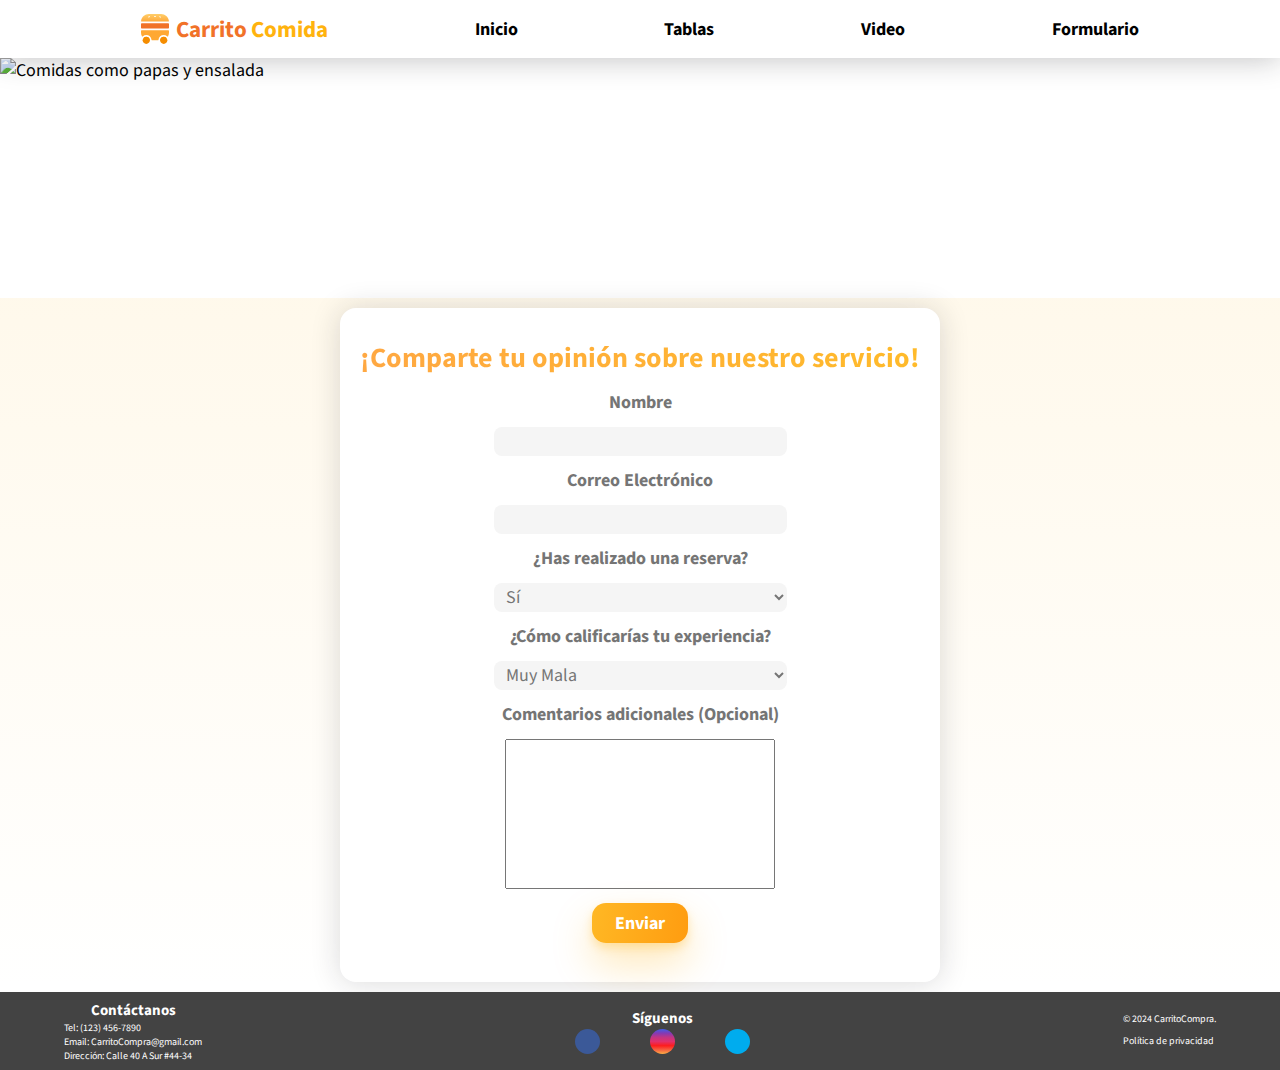
==== formulario.html @ 59a5022c "Add files via upload" ====
<!DOCTYPE html>
<html lang="en">

<head>
    <meta charset="UTF-8" />
    <meta name="viewport" content="width=device-width, initial-scale=1.0" />
    <title>Car.Comida 👨‍🍳</title>
    <link rel="stylesheet" href="style.css" />
    <link rel="shortcut icon" href="./imagenes/iconChef.svg" type="image/x-icon" />
    <link rel="preconnect" href="https://fonts.googleapis.com" />
    <link rel="preconnect" href="https://fonts.gstatic.com" crossorigin />
    <link href="https://fonts.googleapis.com/css2?family=Source+Sans+3:wght@200;300;400;500;600;700;800;900&display=swap" rel="stylesheet" />
    <link rel="stylesheet" href="styleFormulario.css">
</head>

<body>
    <header class="header">
        <nav class="nav">
            <ul class="nav__list">
                <li class="nav__item nav_item--logo">
                    <a href="index.html" class="nav__link link">
                        <img src="/Imagenes/iconChef.svg" alt="Logo" class="nav__image" />
                        <p class="nav__text nav__text--logo">
                            <span class="nav__span-carrito">Carrito</span>
                            <span class="nav__span-comida">Comida</span>
                        </p>
                    </a>
                </li>
                <li class="nav__item">
                    <a href="index.html" class="nav__link link">Inicio</a>
                </li>
                <li class="nav__item">
                    <a href="tabla.html" class="nav__link link">Tablas</a>
                </li>
                <li class="nav__item">
                    <a href="video.html" class="nav__link link">Video</a>
                </li>
                <li class="nav__item">
                    <a href="#" class="nav__link link">Formulario</a>
                </li>
            </ul>
        </nav>
        <section class="header-section">
            <figure class="header-section__figure">
                <div class="image-container">
                    <img class="image-container__image" src="/Imagenes/comidas.png" alt="Comidas como papas y ensalada">
                    <h2 class="image-container__h2">¡Deliciosas opciones para ti! <br> Tu antojo, nuestra pasión.</h2>
                </div>               
            </figure>
        </section>
    </header>
    <main class="main">
       
        <form class="form"">
            <h2 class="form__title">¡Comparte tu opinión sobre nuestro servicio!</h2>
        <div class="form__container">
            
            <label class="form__label" for="nombre">Nombre</label>
            <input class="form__input" type="text" id="nombre" name="nombre" autocomplete="off" required>
 
            
            <label class="form__label" for="email">Correo Electrónico</label>
            <input class="form__input" type="email" id="email" name="email" autocomplete="off" required>
        
            <label class="form__label" for="reserva">¿Has realizado una reserva?</label>
            <select class="form__select" id="reserva" name="reserva">
                <option class="form__option" value="si">Sí</option>
                <option class="form__option" value="no">No</option>
            </select>
        
            <label class="form__label" for="experiencia">¿Cómo calificarías tu experiencia?</label>
            <select class="form__select" id="experiencia" name="experiencia" required>
                <option class="form__option" value="1">Muy Mala</option>
                <option class="form__option" value="2">Mala</option>
                <option class="form__option" value="3">Regular</option>
                <option class="form__option" value="4">Buena</option>
                <option class="form__option" value="5">Excelente</option>
            </select>
        
            <label class="form__label" for="comentarios">Comentarios adicionales (Opcional)</label>
            <textarea class="form__textarea" id="comentarios" name="comentarios" rows="4" cols="50"></textarea>
        
            <button class="form__button" type="submit">Enviar</button>
        </div>
        </form>
        
    </main>
    <footer class="footer">
        <div class="footer__content">
            <section class="footer__section footer__section--contact">
                <h2 class="footer__title">Contáctanos</h2>
                <ul class="footer__list list">
                    <li class="footer__item">Tel: (123) 456-7890</li>
                    <li class="footer__item">Email: CarritoCompra@gmail.com</li>
                    <li class="footer__item">Dirección: Calle 40 A Sur #44-34</li>
                </ul>
            </section>
    
            <section class="footer__section footer__section--social">
                <h2 class="footer__title">Síguenos</h2>
                <ul class="footer__list footer__list--flex list">
                    <li class="footer__item">
                        <a href="#"  class="link facebook"><i class="fa-brands fa-facebook-f"></i></a>
                    </li>
                    <li class="footer__item">
                        <a href="#" class="link instagram"><i class="fa-brands fa-instagram"></i></a>
                    </li>
                    <li class="footer__item">
                        <a href="#"  class="link twitter"><i class="fa-brands fa-twitter"></i></a>
                    </li>
                </ul>
            </section>
    
            <section class="footer__section footer__section--legal">
                <p class="footer__text">&copy; 2024 CarritoCompra.</p>
                <a href="#" class="footer__link link">Política de privacidad</a>
            </section>
        </div>
        
    </footer>


    <script
			src="https://kit.fontawesome.com/81581fb069.js"
			crossorigin="anonymous"
		></script>
</body>

</html>
---- style.css ----
* {
  box-sizing: border-box;
  margin: 0;
  padding: 0;
  font-family: "Source Sans 3", sans-serif;
  font-size: 1.8rem;
}
:root {
  --color-primario: #ffffff;
  --color-secundario: #f58d00;
  --color-carrito: #f17228;
  --color-comida: #ffb30e;
  --degradado: linear-gradient(to right, #ff8a00, #ffae00);
}

html {
  font-size: 62.5%;
}




.nav {
  background-color: var(--color-primario);
  box-shadow: 0 0.1rem 3rem 0 #20212447;
  border-color: #dfe1e5;
  height: 5.8rem;
  display: flex;
  align-items: center;
  align-content: center;
  font-weight: bold;
  position: relative;
  z-index: 10;
}

.nav__list {
  display: flex;
  justify-content: space-between;
  width: 78%;
  align-items: center;
  margin: 0 auto;
  list-style: none;
}

.link {
  text-decoration: none;
  color: inherit;
}
.nav__link:hover {
  background: var(--degradado);
  background-clip: text;
  color: transparent;
  display: inline-block;
}

.nav_item--logo .nav__link {
  display: flex;
  justify-content: center;
  align-items: center;
}

.nav__span-carrito {
  margin-left: 0.7rem;
  font-size: 2.3rem;
  color: var(--color-carrito);
}

.nav__span-comida {
  font-size: 2.3rem;
  color: var(--color-comida);
}

.nav__link:hover .nav__span-comida {
  color: var(--color-carrito);
}
.nav__link:hover .nav__span-carrito {
  background: var(--degradado);
  background-clip: text;
  color: transparent;
}

.image-container__image {
  height: auto;
  width: 100%;
}

.image-container {
  position: relative;
  width: 100%;
  height: 24rem;
  overflow: hidden;
}

.image-container__h2 {
  position: absolute;
  top: 50%;
  left: 50%;
  transform: translate(-50%, -50%);
  color: var(--color-primario);
  font-size: 3.2rem;
  text-align: center;
  font-weight: bold;
}

main {
  height: auto;
  max-height: 100%;
  position: relative;
  
}

.main-index{
  display: flex;
}

.footer {
  display: flex;
  width: 100%;
  position: relative;
  align-items: center;
  background: #434343;
  color: white;
  z-index: 100;
  height: 7.8rem;
}

.footer__content {
  background: #434343;
  display: flex;
  justify-content: space-between;
  width: 90%;
  align-items: center;
  margin: 0 auto;
  padding: 0.7rem 0 0.7rem 0;
}

.footer__item,
.footer__text,
.footer__link {
  font-size: 1rem;
}

.footer__list--flex {
  display: flex;
  justify-content: space-between;
  align-items: center;
  gap: 5rem;
}

.footer__title {
  font-size: 1.5rem;
  text-align: center;
}

.fa-brands {
  font-size: 1.5rem;
}

.list {
  list-style: none;
}

.facebook {
  border-radius: 50%;
  width: 2.5rem;
  height: 2.5rem;
  display: flex;
  align-items: center;
  justify-content: center;
  background-color: #3b5998;
}
.instagram {
  border-radius: 50%;
  width: 2.5rem;
  height: 2.5rem;
  display: flex;
  align-items: center;
  justify-content: center;
  background: linear-gradient(
    #405de6,
    #833ab4,
    #c13584,
    #e1306c,
    #fd1d1d,
    #f56040,
    #fcaf45
  );
}

.twitter {
  border-radius: 50%;
  width: 2.5rem;
  height: 2.5rem;
  display: flex;
  align-items: center;
  justify-content: center;
  background-color: #00acee;
}
---- styleFormulario.css ----
main{
    height: 69.4rem;
    width: 100%;
    background: linear-gradient(0deg, rgba(253, 237, 202, 0) 0%, rgba(255, 207, 103, 0.13) 100%);
    display: flex;
    justify-content: center;
    text-align: center;
  }

html {
    font-size: 62.5%;
}

.form{
    margin: 1rem;
    display: flex;
    flex-direction: column;
    text-align: center;
    width: 60rem;
    box-shadow: 0 0.1rem 3rem 0 #2021242a;
    padding-top: 3rem;
    background-color: #FFFFFF;
    border-radius: 1.6rem;
    position: relative;

}

.form__title{
    font-size: 2.8rem;
    font-weight: bold;
    background: linear-gradient(to right, #ff8800bc, #ffae00d6);;
    background-clip: text;
    color: transparent;
    display: inline-block;
}

.form__container{
    display: flex;
    flex-direction: column;
    justify-content: center;
    align-items: center;
    text-align: left;
    width: 75%;
    margin: 0 auto;
}

.form__input, .form__select{
    width: 29.3rem;
    height: 2.9rem;
    background-color: #F5F5F5;
    border-radius: 0.8rem;
    border:none;
    outline: none;
    padding-left: 0.8rem;
    color: #757575;
    
}
.form__label{
    font-weight: bold;
    font-size: 1.8rem;
    color: #757575;
    margin-bottom: 1.2rem;
    margin-top: 1.2rem;
}
.form__button{
    cursor: pointer;
    border: none;
    width: 9.6rem;
    height: 4rem;
    text-align: center;
    border-radius: 1.4rem;
    background: linear-gradient(97.86deg, #FFBA26 -8.95%, #FF9A0E 109.24%);
    box-shadow: 0px 0.5rem 1rem rgba(255, 174, 0, 0.26), 0px 2rem 4rem rgba(255, 174, 0, 0.29);
    color: #FFFFFF;
    font-size: 1.8rem;
    font-weight: bold;
}

.form__button:hover{
    transform: scale(1.1);
}

.form__textarea {
    width: 60%;
    height: 15rem; 
    resize: none; 
    padding: 1rem; 
    box-sizing: border-box; 
    margin-bottom: 1.4rem;
}
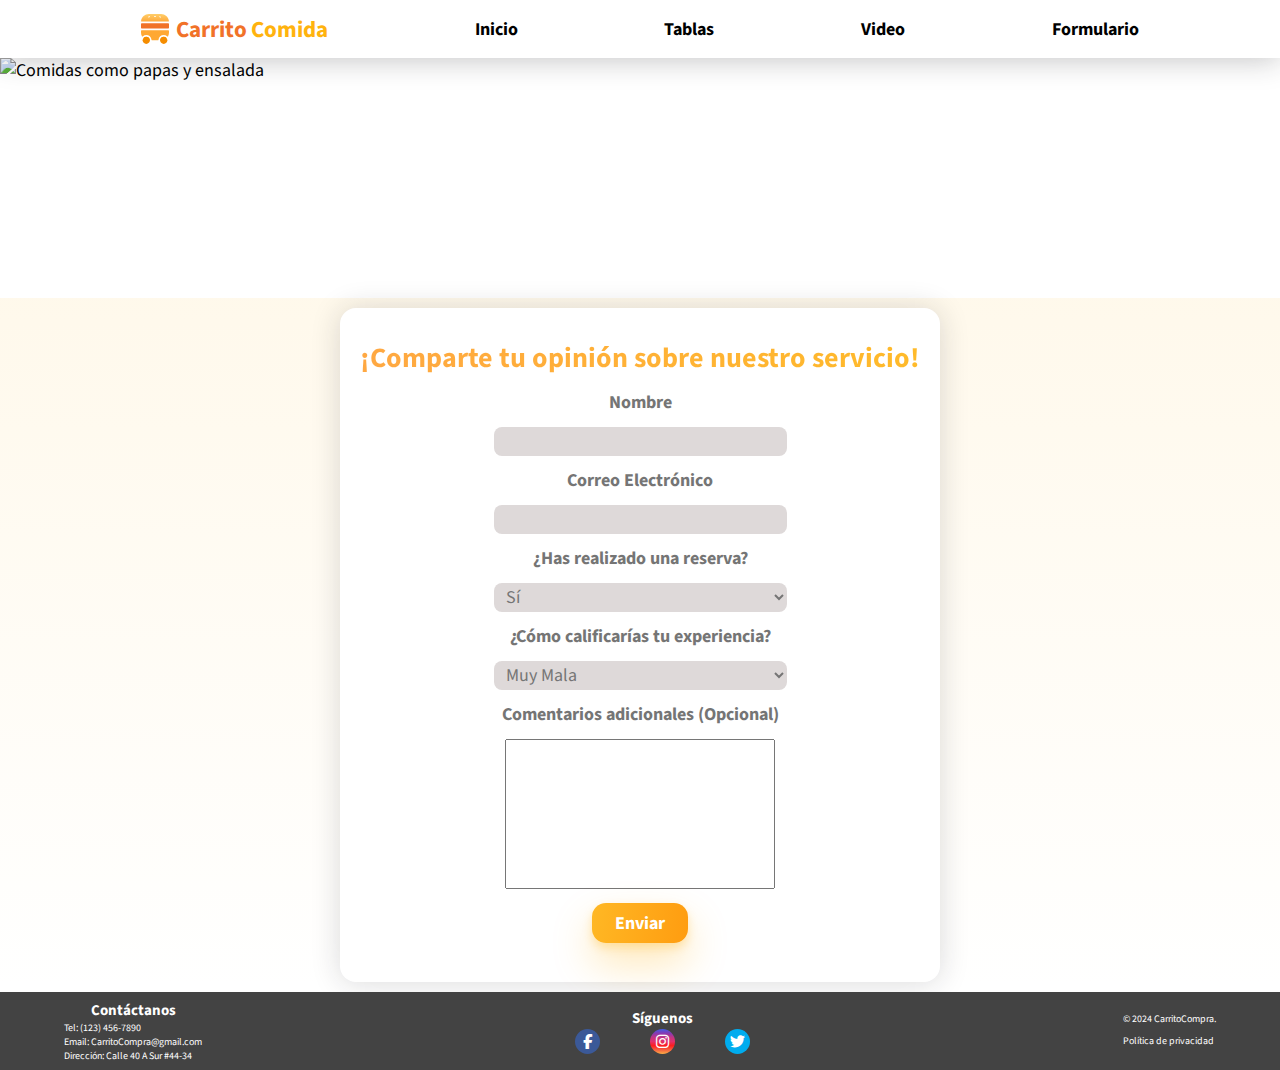
==== commit 0ca388ce: "Update formulario.html" ====
--- a/formulario.html
+++ b/formulario.html
@@ -6,11 +6,15 @@
     <meta name="viewport" content="width=device-width, initial-scale=1.0" />
     <title>Car.Comida 👨‍🍳</title>
     <link rel="stylesheet" href="style.css" />
-    <link rel="shortcut icon" href="./imagenes/iconChef.svg" type="image/x-icon" />
+    <link rel="shortcut icon" href="./Imagenes/iconChef.svg" type="image/x-icon" />
     <link rel="preconnect" href="https://fonts.googleapis.com" />
     <link rel="preconnect" href="https://fonts.gstatic.com" crossorigin />
     <link href="https://fonts.googleapis.com/css2?family=Source+Sans+3:wght@200;300;400;500;600;700;800;900&display=swap" rel="stylesheet" />
     <link rel="stylesheet" href="styleFormulario.css">
+<link
+  href="https://cdnjs.cloudflare.com/ajax/libs/font-awesome/6.5.0/css/all.min.css"
+  rel="stylesheet"
+/>
 </head>
 
 <body>
@@ -19,7 +23,7 @@
             <ul class="nav__list">
                 <li class="nav__item nav_item--logo">
                     <a href="index.html" class="nav__link link">
-                        <img src="/Imagenes/iconChef.svg" alt="Logo" class="nav__image" />
+                        <img src="./Imagenes/iconChef.svg" alt="Logo" class="nav__image" />
                         <p class="nav__text nav__text--logo">
                             <span class="nav__span-carrito">Carrito</span>
                             <span class="nav__span-comida">Comida</span>
@@ -43,7 +47,7 @@
         <section class="header-section">
             <figure class="header-section__figure">
                 <div class="image-container">
-                    <img class="image-container__image" src="/Imagenes/comidas.png" alt="Comidas como papas y ensalada">
+                    <img class="image-container__image" src="./Imagenes/comidas.png" alt="Comidas como papas y ensalada">
                     <h2 class="image-container__h2">¡Deliciosas opciones para ti! <br> Tu antojo, nuestra pasión.</h2>
                 </div>               
             </figure>
@@ -126,4 +130,4 @@
 		></script>
 </body>
 
-</html>+</html>
--- a/styleFormulario.css
+++ b/styleFormulario.css
@@ -47,7 +47,7 @@
 .form__input, .form__select{
     width: 29.3rem;
     height: 2.9rem;
-    background-color: #F5F5F5;
+    background-color: #ded9d9;
     border-radius: 0.8rem;
     border:none;
     outline: none;
